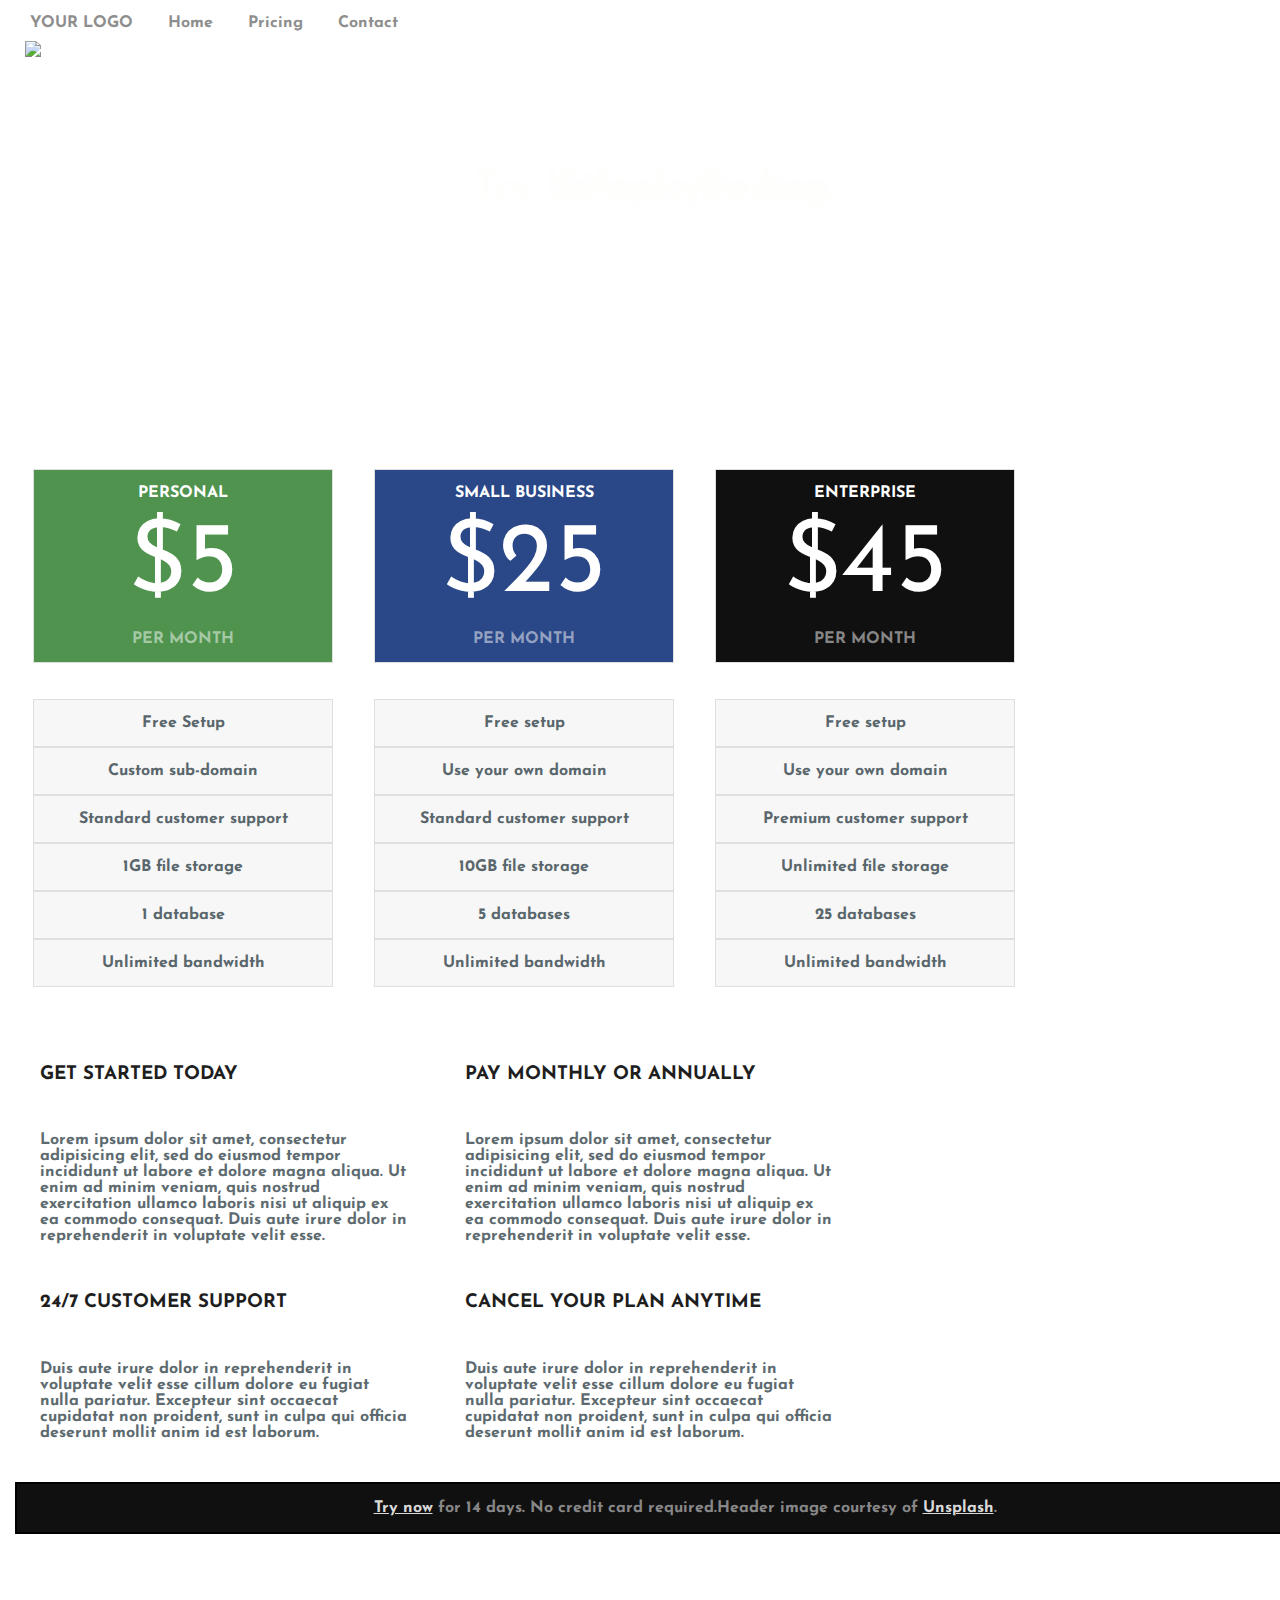
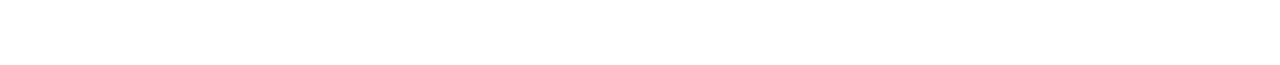
==== index.html @ f2d6f8c3 "Absolute treeText" ====
<!DOCTYPE html>
<html>
<head>
  <title>Your Webpage</title>
  <link rel="stylesheet" type="text/css" href="normalize.css">
  <link href='https://fonts.googleapis.com/css?family=Josefin+Sans:400,700,600' rel='stylesheet' type='text/css'>
  <link rel="stylesheet" type="text/css" href="main.css">
</head>
<body>

  <div class='Header'>
    <a href="#"> YOUR LOGO </a>
    <a href="#"> Home </a>
    <a href="#"> Pricing </a>
    <a href="#"> Contact </a>
  </div>

  <div class="homeTree">
  <img src="images/background.jpg" class="homeTreePic">
  <div class="treeText">Simple Pricing.</div>
  <div class="treeText" class="treeTextTwo">Try before you buy.</div>
  </div>

  </div>

  <div class="3columns">
      <ul class="topOne">
        <li class="useType1">PERSONAL</li>
        <li class="money1">$5</li>
        <li class="month1">PER MONTH</li>
      </ul>
      <ul class="topTwo">
        <li class="useType2">SMALL BUSINESS</li>
        <li class="money2">$25</li>
        <li class="month2">PER MONTH</li>
      </ul>
      <ul class="topThree">
        <li class="useType3">ENTERPRISE</li>
        <li class="money3">$45</li>
        <li class="month3">PER MONTH</li>
      </ul>
    <ul class="3column1">
      <li>Free Setup</li>
      <li>Custom sub-domain</li>
      <li>Standard customer support</li>
      <li>1GB file storage</li>
      <li>1 database</li>
      <li>Unlimited bandwidth</li>
    </ul>
    <ul class="3column2">
      <li>Free setup</li>
      <li>Use your own domain</li>
      <li>Standard customer support</li>
      <li>10GB file storage</li>
      <li>5 databases</li>
      <li>Unlimited bandwidth</li>
    </ul>
    <ul class="3column3">
      <li>Free setup</li>
      <li>Use your own domain</li>
      <li>Premium customer support</li>
      <li>Unlimited file storage</li>
      <li>25 databases</li>
      <li>Unlimited bandwidth</li>
    </ul>
  </div>

  <div class="2columns">
    <ol class="2column1">
      <li class="bodyText"><h3>GET STARTED TODAY</h3></li>
      <li class="bodyText">Lorem ipsum dolor sit amet, consectetur adipisicing elit, sed do eiusmod
      tempor incididunt ut labore et dolore magna aliqua. Ut enim ad minim veniam,
      quis nostrud exercitation ullamco laboris nisi ut aliquip ex ea commodo
      consequat. Duis aute irure dolor in reprehenderit in voluptate velit esse.
      </li>
      <li class="bodyText"><h3>24/7 CUSTOMER SUPPORT</h3></li>
      <li class="bodyText">Duis aute irure dolor in reprehenderit in voluptate velit esse
      cillum dolore eu fugiat nulla pariatur. Excepteur sint occaecat cupidatat non
      proident, sunt in culpa qui officia deserunt mollit anim id est laborum.
      </li>
    </ol>
    <ol class="2column2">
      <li class="bodyText"><h3>PAY MONTHLY OR ANNUALLY</h3></li>
      <li class="bodyText">Lorem ipsum dolor sit amet, consectetur adipisicing elit, sed do eiusmod
      tempor incididunt ut labore et dolore magna aliqua. Ut enim ad minim veniam,
      quis nostrud exercitation ullamco laboris nisi ut aliquip ex ea commodo
      consequat. Duis aute irure dolor in reprehenderit in voluptate velit esse.
      </li>
      <li class="bodyText"><h3>CANCEL YOUR PLAN ANYTIME</h3></li>
      <li class="bodyText">Duis aute irure dolor in reprehenderit in voluptate velit esse
      cillum dolore eu fugiat nulla pariatur. Excepteur sint occaecat cupidatat non
      proident, sunt in culpa qui officia deserunt mollit anim id est laborum.
      </li>
    </ol>
    
  </div>

  <div class="Bottom">
    <p><a href="#">Try now</a> for 14 days. No credit card required.Header image courtesy of <a href="#">Unsplash</a>.</p>
  </div>

</body>
</html>
---- main.css ----
body{
  font-family: 'Josefin Sans', sans-serif;
  padding: 5px;
  min-width:1340px;
  min-height: 1635px;
  margin: 10px;
  font-weight: bold;
}

ul{
  list-style: none;
  width: 300px;
  display: inline-block;
  text-align: center;
  padding: 10px;
  color: #59666C;
  margin: 8px;
}

ol{
  list-style: none;
  /*border: 2px solid black;*/
  width: 400px;
  display: inline-block;
  padding: 10px;
}

li{
  padding: 15px;
  border: 1px solid #DFDFDF;
  background-color: #F7F7F7;
}

h3{
  color: #1E1E1E;
}


div.Header a{
text-decoration: none;
color: #8E8E8E;
margin:15px;
font-weight: bold;
}

div.Header a:hover{
  color: #626262;
}


.homeTree{
position: relative;
min-height: 400px;
min-width: 98%;
overflow: hidden;
margin: 10px;
}

img.homeTreePic{
  max-width: 100%;
  position: absolute;
}
div.treeText{
  z-index: 2;
  color: #FEFEFD;
  font-size: 40px;
  position: absolute;
  top: 127px;
  right: 508px;
}
.treeTextTwo{
  position: absolute;
  top: 140px;
}

li.useType1{
  color: white;
  border-bottom: 0;
  background-color: #4F934E;
}
li.money1{
  color: white;
  border-top: 0;
  border-bottom: 0;
  font-size: 100px;
  font-weight: lighter;
  padding: 0;
  background-color: #4F934E;
}
li.month1{
  color: #A5C8A5;
  border-top: 0;
  font-weight: bold;
  background-color: #4F934E;
}
li.useType2{
  color: white;
  border-bottom: 0;
  background-color: #2A4787;
}
li.money2{
  color: white;
  border-top: 0;
  border-bottom: 0;
  font-size: 100px;
  font-weight: lighter;
  padding: 0;
  background-color: #2A4787;
}
li.month2{
  color: #94A2C2;
  border-top: 0;
  background-color: #2A4787;
}
li.useType3{
  color: white;
  border-bottom: 0;
  background-color: #101010;
}
li.money3{
  color: white;
  border-top: 0;
  border-bottom: 0;
  font-size: 100px;
  font-weight: lighter;
  padding: 0;
  background-color: #101010;
}
li.month3{
  color: #868686;
  border-top: 0;
  background-color: #101010;
}
li.bodyText{
  color: #5D6A6F;
  background-color: transparent;
  border: 0;
}

div.Bottom{
  text-align: center;
  border:2px solid black;
  background-color: #101010;
  color: #878787;
  font-weight: bold;
}
div.Bottom a{
  color: #DADADA;
}
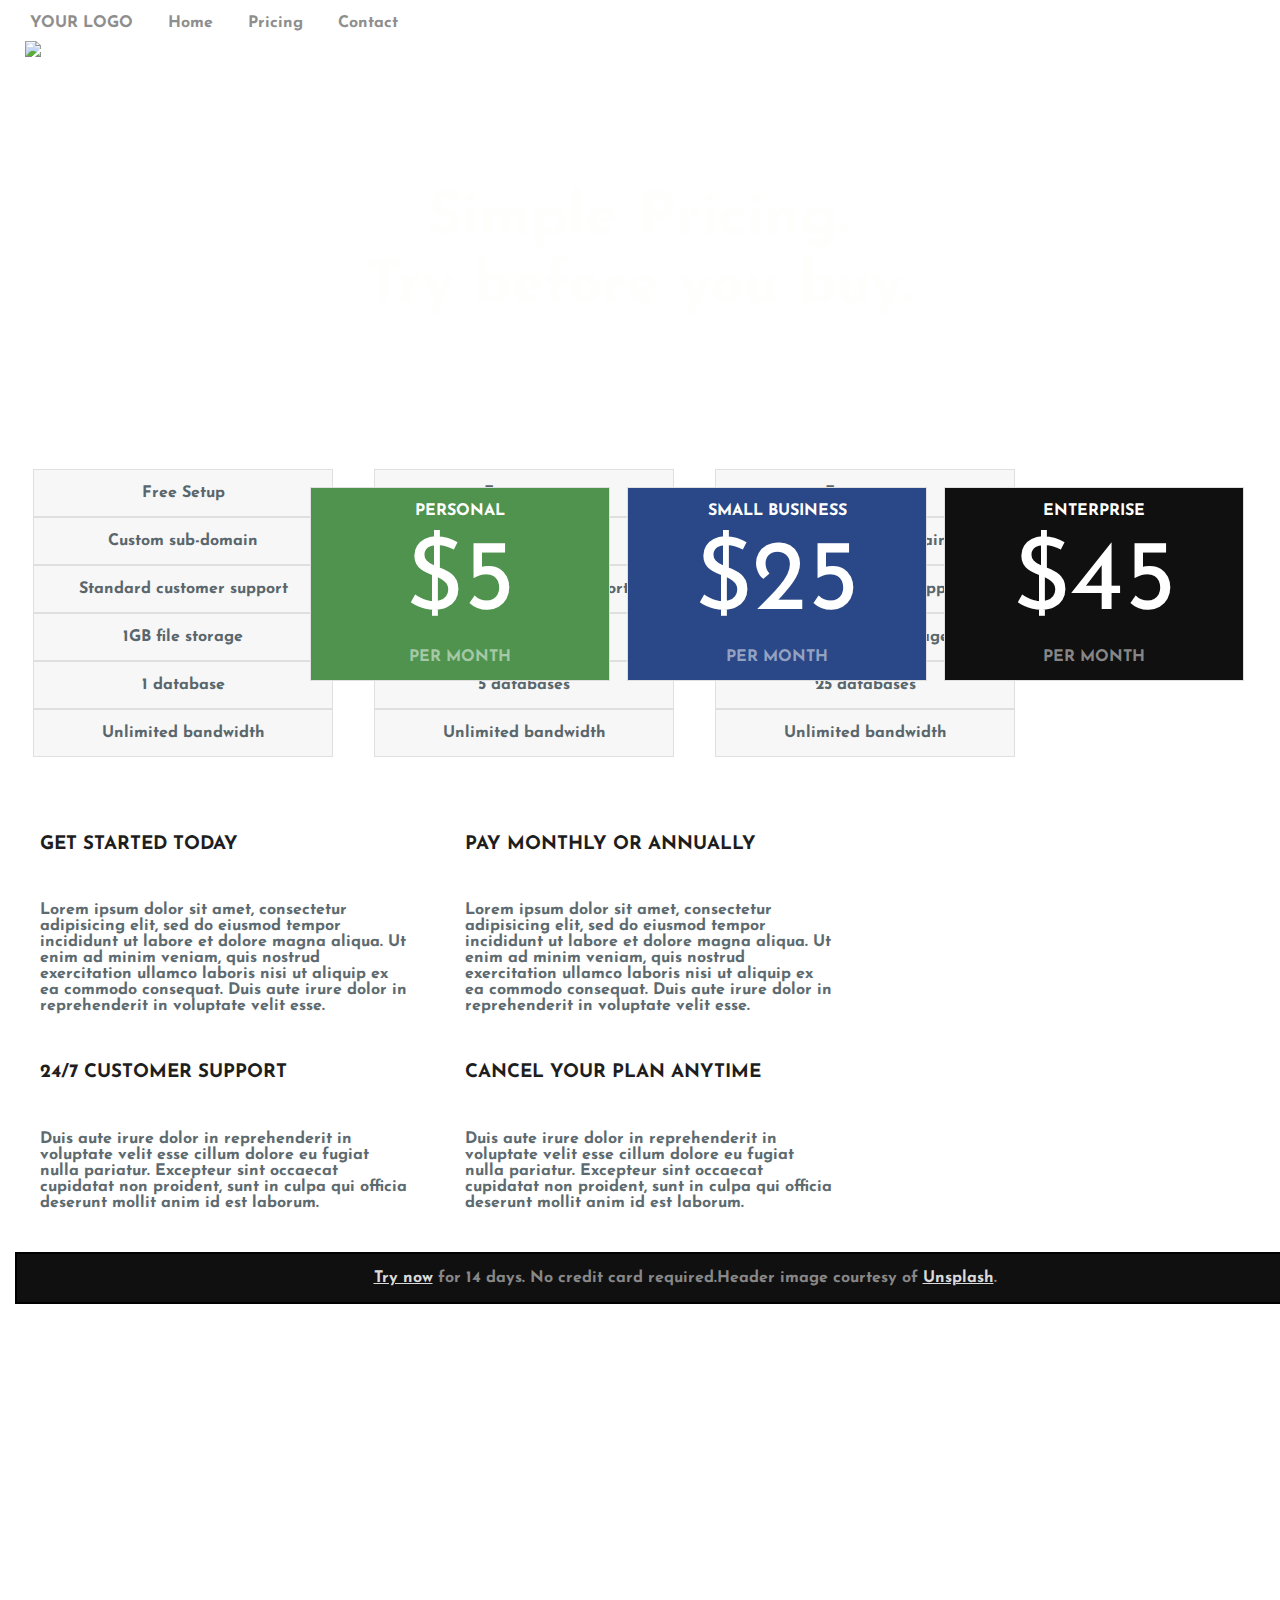
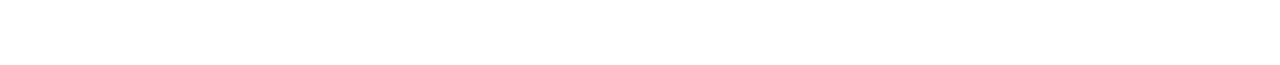
==== commit 40b285da: "tops aligned" ====
--- a/index.html
+++ b/index.html
@@ -17,8 +17,8 @@
 
   <div class="homeTree">
   <img src="images/background.jpg" class="homeTreePic">
-  <div class="treeText">Simple Pricing.</div>
-  <div class="treeText" class="treeTextTwo">Try before you buy.</div>
+  <div class="treeTextOne">Simple Pricing.</div>
+  <div class="treeTextTwo">Try before you buy.</div>
   </div>
 
   </div>
--- a/main.css
+++ b/main.css
@@ -60,17 +60,41 @@
   max-width: 100%;
   position: absolute;
 }
-div.treeText{
+div.treeTextOne{
   z-index: 2;
   color: #FEFEFD;
-  font-size: 40px;
+  font-size: 60px;
   position: absolute;
-  top: 127px;
-  right: 508px;
+  top: 148px;
+  right: 497px;
 }
-.treeTextTwo{
+div.treeTextTwo{
+  z-index: 2;
+  color: #FEFEFD;
+  font-size: 60px;
   position: absolute;
-  top: 140px;
+  top: 216px;
+  right: 432px;
+}
+
+div.3columns{
+  position: relative;
+}
+
+ul.topOne{
+  position: absolute;
+  top: 469px;
+  right: 652px;
+}
+ul.topTwo{
+  position: absolute;
+  top: 469px;
+  right: 335px;
+}
+ul.topThree{
+  position: absolute;
+  top: 469px;
+  right: 18px;
 }
 
 li.useType1{
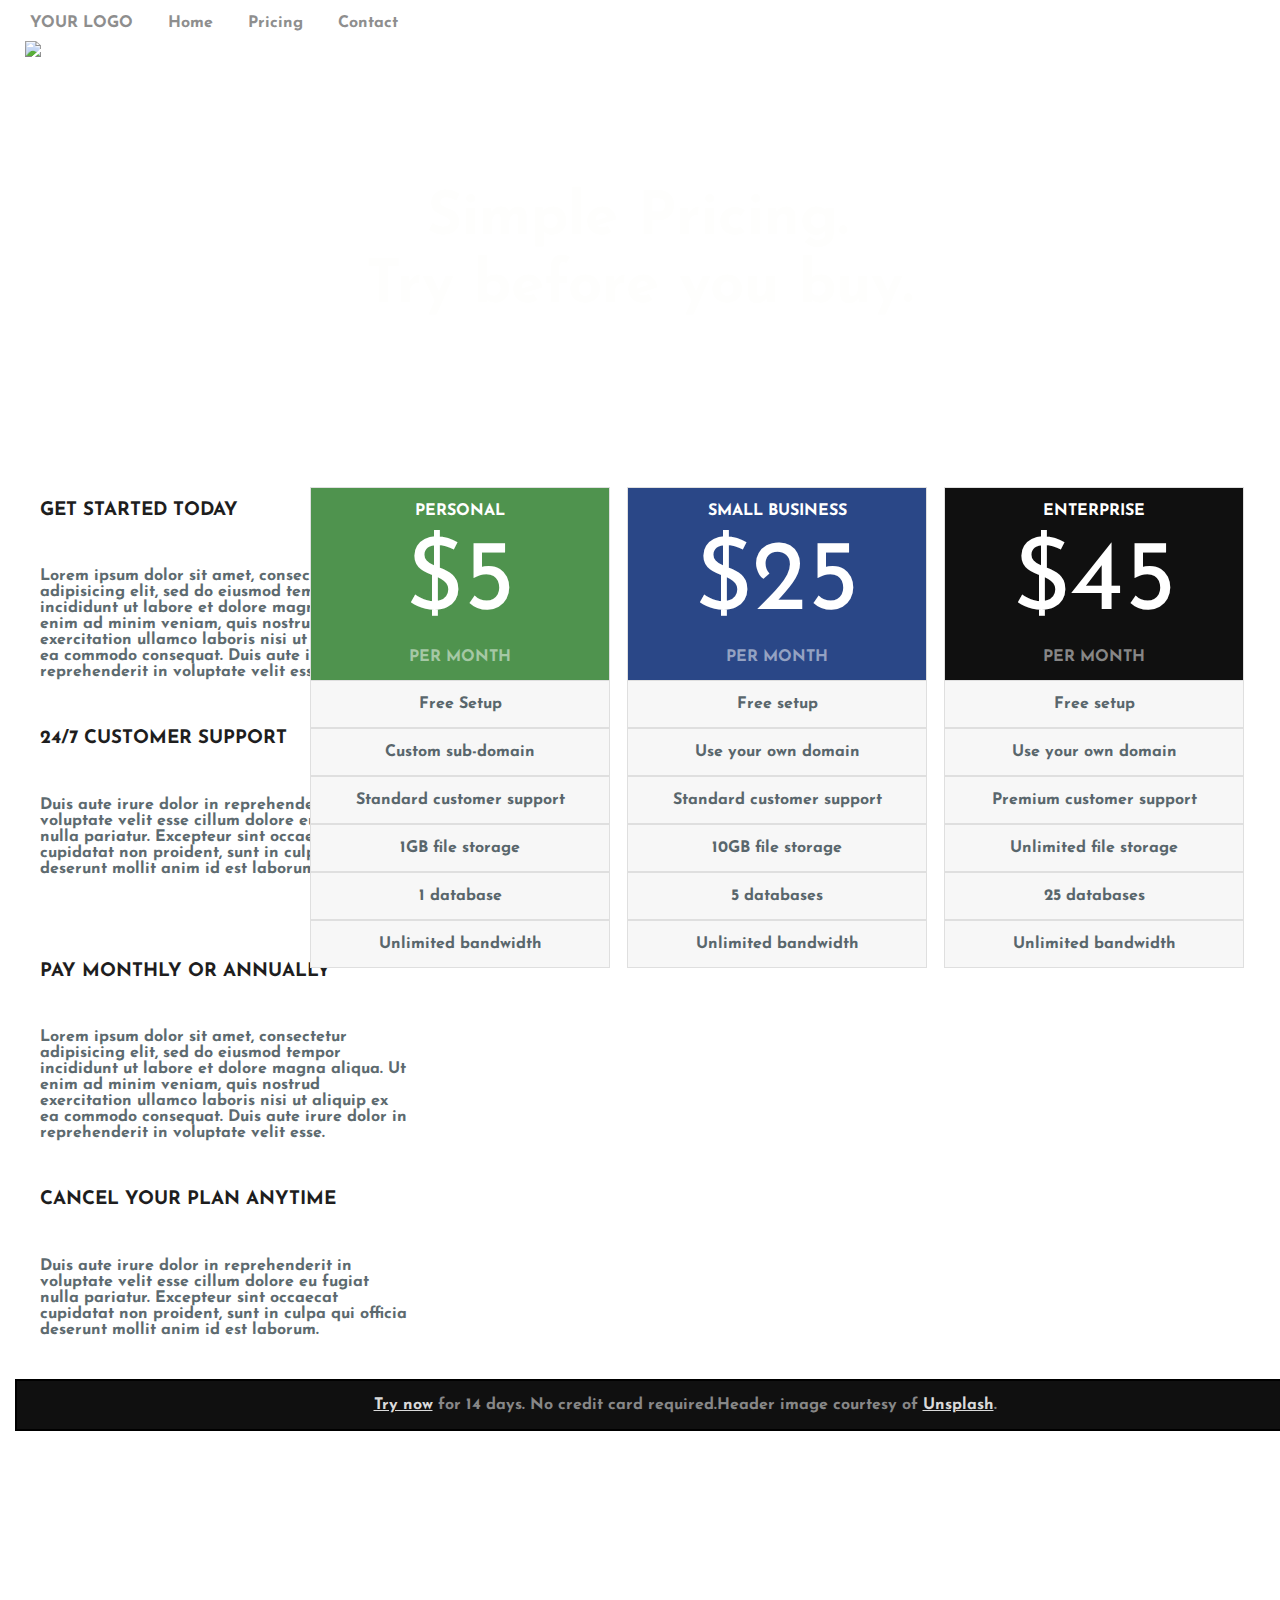
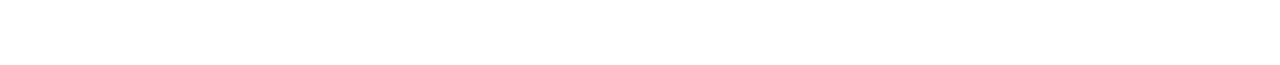
==== commit ff80f326: "top 3 columns organized" ====
--- a/index.html
+++ b/index.html
@@ -39,7 +39,7 @@
         <li class="money3">$45</li>
         <li class="month3">PER MONTH</li>
       </ul>
-    <ul class="3column1">
+    <ul class="threeColumnOne">
       <li>Free Setup</li>
       <li>Custom sub-domain</li>
       <li>Standard customer support</li>
@@ -47,7 +47,7 @@
       <li>1 database</li>
       <li>Unlimited bandwidth</li>
     </ul>
-    <ul class="3column2">
+    <ul class="threeColumnTwo">
       <li>Free setup</li>
       <li>Use your own domain</li>
       <li>Standard customer support</li>
@@ -55,7 +55,7 @@
       <li>5 databases</li>
       <li>Unlimited bandwidth</li>
     </ul>
-    <ul class="3column3">
+    <ul class="threeColumnThree">
       <li>Free setup</li>
       <li>Use your own domain</li>
       <li>Premium customer support</li>
--- a/main.css
+++ b/main.css
@@ -19,9 +19,8 @@
 
 ol{
   list-style: none;
-  /*border: 2px solid black;*/
   width: 400px;
-  display: inline-block;
+  /*display: inline-block;*/
   padding: 10px;
 }
 
@@ -94,6 +93,21 @@
 ul.topThree{
   position: absolute;
   top: 469px;
+  right: 18px;
+}
+ul.threeColumnOne{
+  position: absolute;
+  top: 662px;
+  right: 652px;
+}
+ul.threeColumnTwo{
+  position: absolute;
+  top: 662px;
+  right: 335px;
+}
+ul.threeColumnThree{
+  position: absolute;
+  top: 662px;
   right: 18px;
 }
 
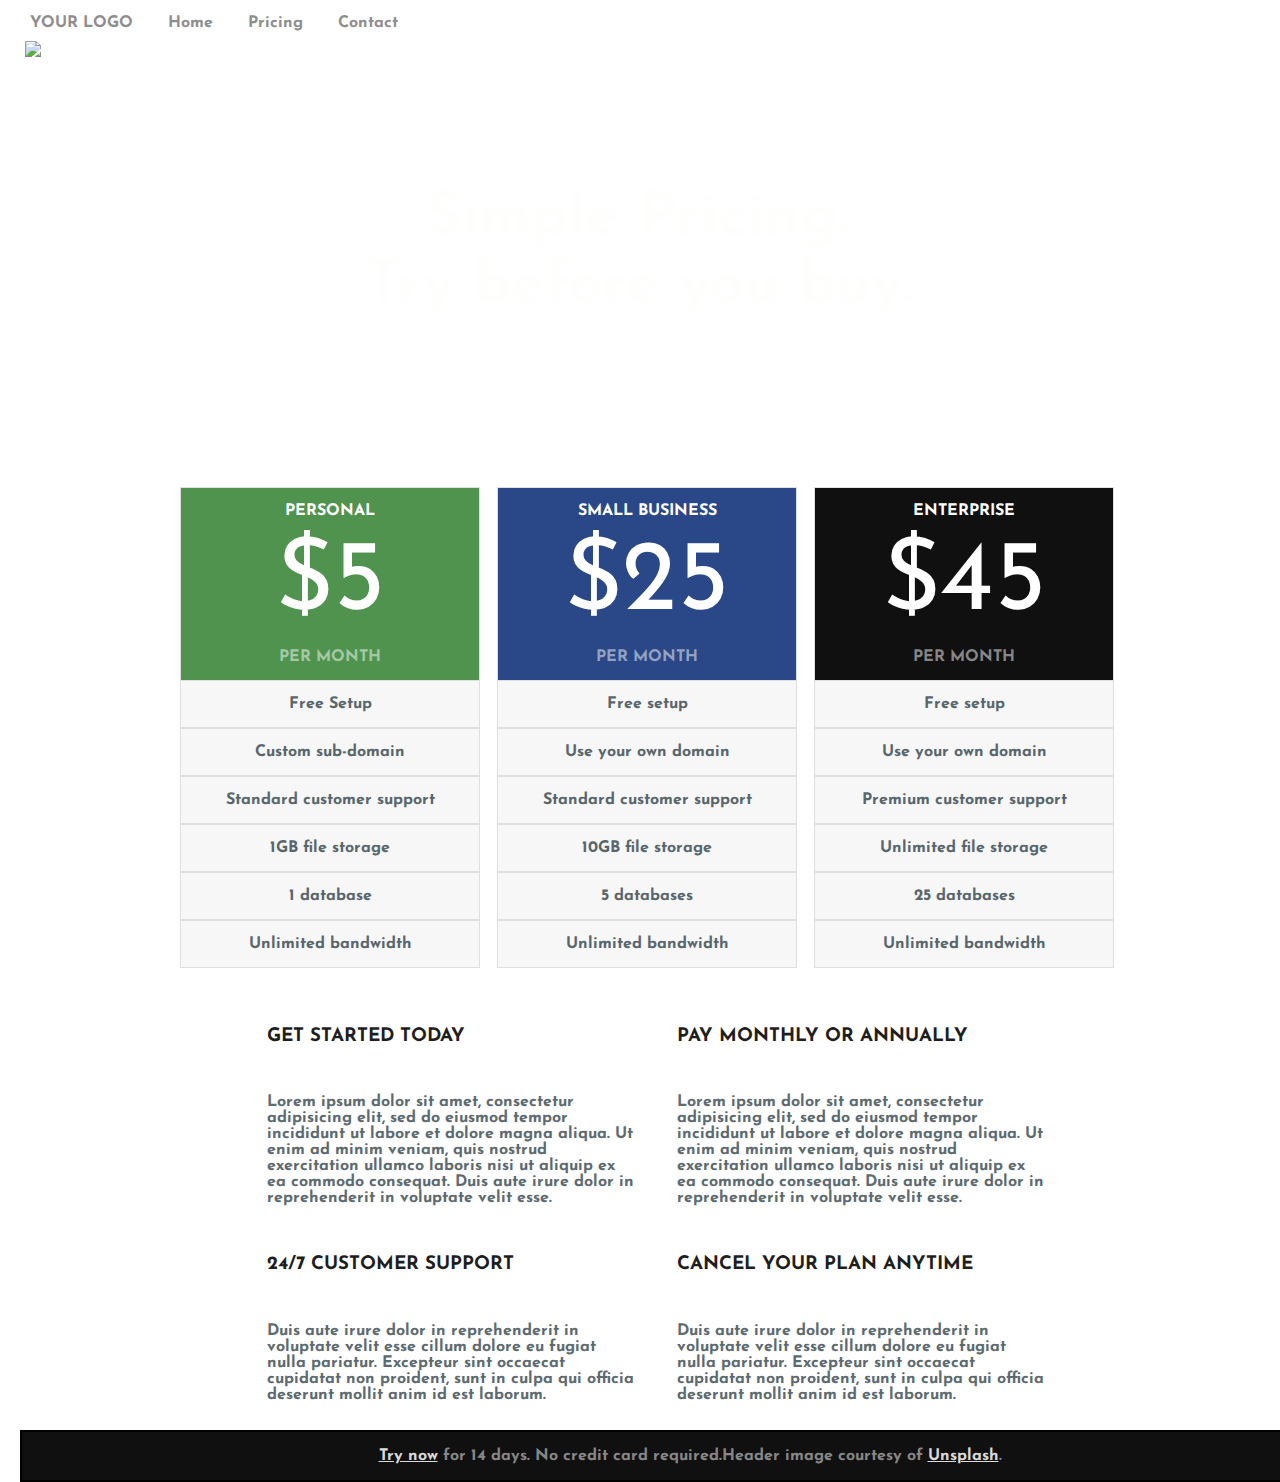
==== commit ca2dc3bd: "Done minus submit buttons" ====
--- a/index.html
+++ b/index.html
@@ -66,7 +66,7 @@
   </div>
 
   <div class="2columns">
-    <ol class="2column1">
+    <ol class="twoColumnOne">
       <li class="bodyText"><h3>GET STARTED TODAY</h3></li>
       <li class="bodyText">Lorem ipsum dolor sit amet, consectetur adipisicing elit, sed do eiusmod
       tempor incididunt ut labore et dolore magna aliqua. Ut enim ad minim veniam,
@@ -79,7 +79,7 @@
       proident, sunt in culpa qui officia deserunt mollit anim id est laborum.
       </li>
     </ol>
-    <ol class="2column2">
+    <ol class="twoColumnTwo">
       <li class="bodyText"><h3>PAY MONTHLY OR ANNUALLY</h3></li>
       <li class="bodyText">Lorem ipsum dolor sit amet, consectetur adipisicing elit, sed do eiusmod
       tempor incididunt ut labore et dolore magna aliqua. Ut enim ad minim veniam,
--- a/main.css
+++ b/main.css
@@ -2,7 +2,7 @@
   font-family: 'Josefin Sans', sans-serif;
   padding: 5px;
   min-width:1340px;
-  min-height: 1635px;
+  min-height: 1000px;
   margin: 10px;
   font-weight: bold;
 }
@@ -21,7 +21,7 @@
   list-style: none;
   width: 400px;
   /*display: inline-block;*/
-  padding: 10px;
+  padding: 4px;
 }
 
 li{
@@ -50,7 +50,7 @@
 .homeTree{
 position: relative;
 min-height: 400px;
-min-width: 98%;
+min-width: 1320px;
 overflow: hidden;
 margin: 10px;
 }
@@ -83,32 +83,32 @@
 ul.topOne{
   position: absolute;
   top: 469px;
-  right: 652px;
+  left: 162px;
 }
 ul.topTwo{
   position: absolute;
   top: 469px;
-  right: 335px;
+  left: 479px;
 }
 ul.topThree{
   position: absolute;
   top: 469px;
-  right: 18px;
+  left: 796px;
 }
 ul.threeColumnOne{
   position: absolute;
   top: 662px;
-  right: 652px;
+  left: 162px;
 }
 ul.threeColumnTwo{
   position: absolute;
   top: 662px;
-  right: 335px;
+  left: 479px;
 }
 ul.threeColumnThree{
   position: absolute;
   top: 662px;
-  right: 18px;
+  left: 796px;
 }
 
 li.useType1{
@@ -169,6 +169,21 @@
   border-top: 0;
   background-color: #101010;
 }
+
+div.2columns{
+  position: relative;
+}
+ol.twoColumnOne{
+  position: absolute;
+  top: 973px;
+  left: 248px;
+}
+ol.twoColumnTwo{
+  position: absolute;
+  top: 973px;
+  left: 658px;
+}
+
 li.bodyText{
   color: #5D6A6F;
   background-color: transparent;
@@ -181,7 +196,11 @@
   background-color: #101010;
   color: #878787;
   font-weight: bold;
-}
+  position: relative;
+  top: 979px;
+  left: 5px;
+}
+
 div.Bottom a{
   color: #DADADA;
 }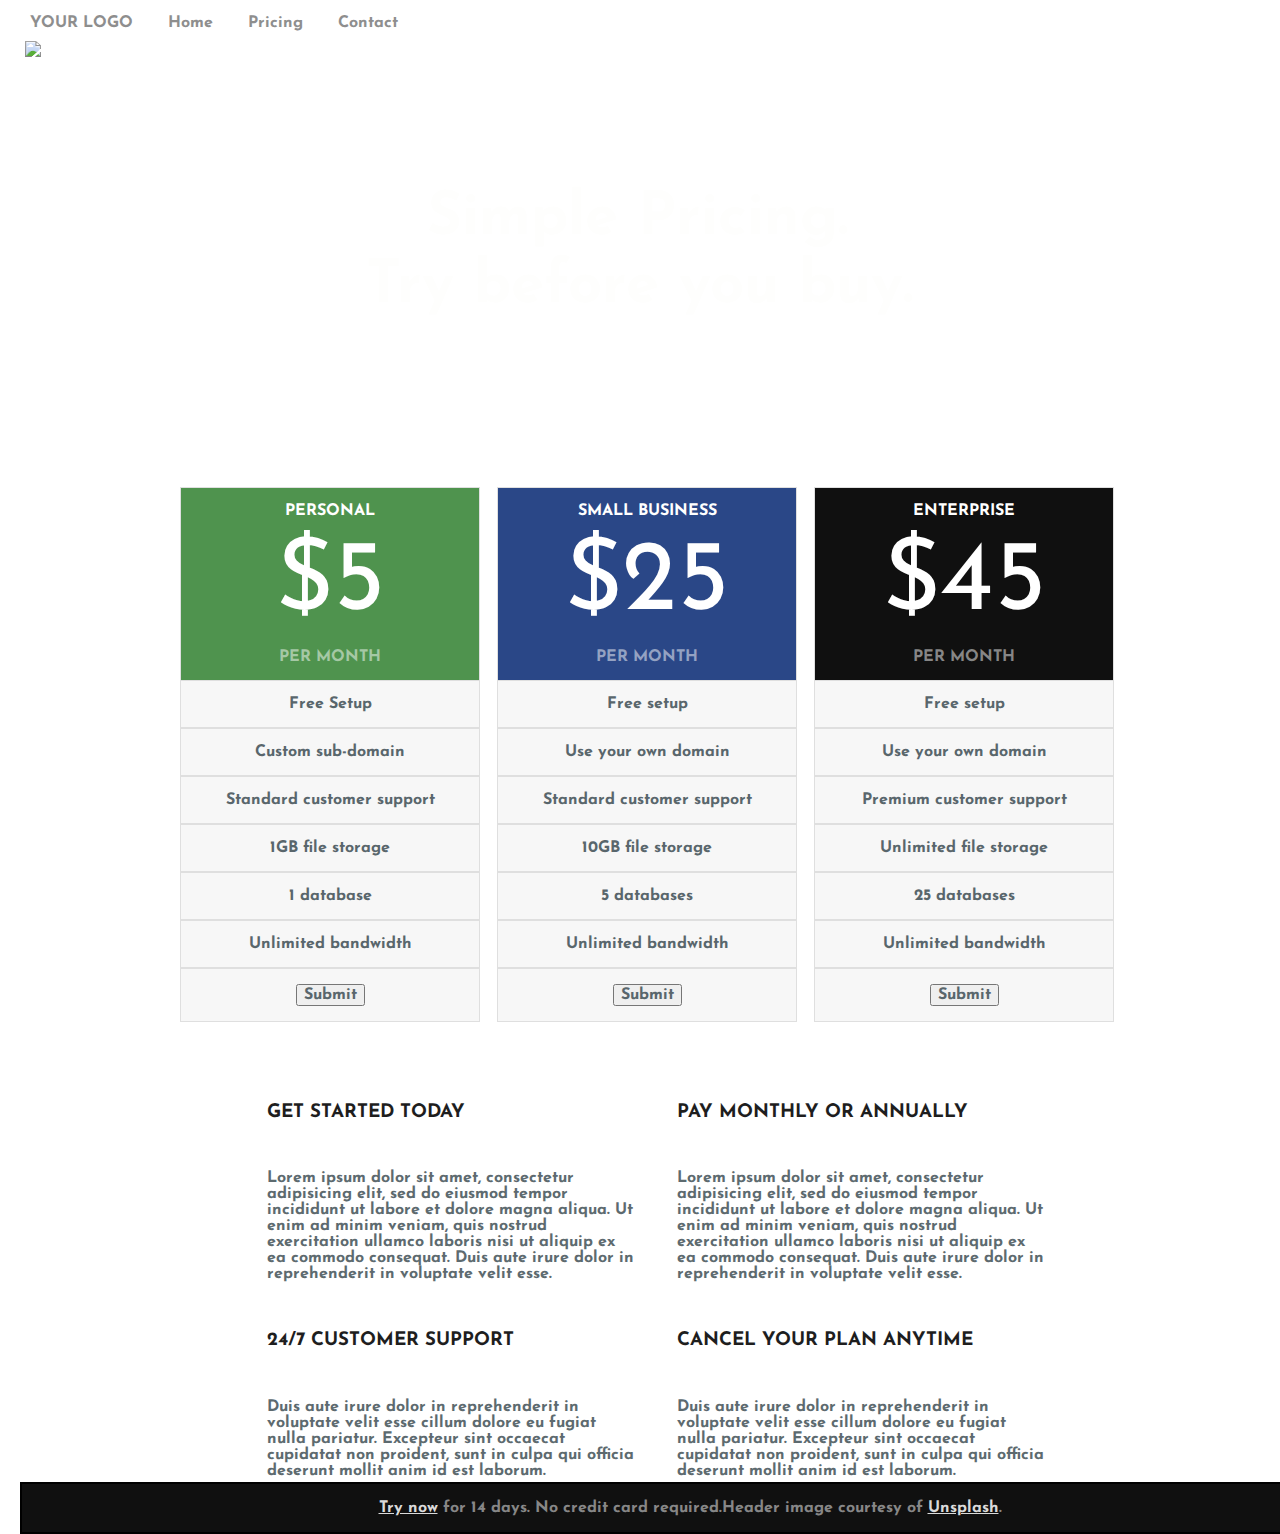
==== commit 9a0e25e3: "Looking good" ====
--- a/index.html
+++ b/index.html
@@ -46,6 +46,7 @@
       <li>1GB file storage</li>
       <li>1 database</li>
       <li>Unlimited bandwidth</li>
+      <li><button>Submit</button></li>
     </ul>
     <ul class="threeColumnTwo">
       <li>Free setup</li>
@@ -54,6 +55,7 @@
       <li>10GB file storage</li>
       <li>5 databases</li>
       <li>Unlimited bandwidth</li>
+      <li><button>Submit</button></li>
     </ul>
     <ul class="threeColumnThree">
       <li>Free setup</li>
@@ -62,6 +64,7 @@
       <li>Unlimited file storage</li>
       <li>25 databases</li>
       <li>Unlimited bandwidth</li>
+      <li><button>Submit</button></li>
     </ul>
   </div>
 
--- a/main.css
+++ b/main.css
@@ -2,7 +2,7 @@
   font-family: 'Josefin Sans', sans-serif;
   padding: 5px;
   min-width:1340px;
-  min-height: 1000px;
+  min-height: 1300px;
   margin: 10px;
   font-weight: bold;
 }
@@ -175,12 +175,12 @@
 }
 ol.twoColumnOne{
   position: absolute;
-  top: 973px;
+  top: 1049px;
   left: 248px;
 }
 ol.twoColumnTwo{
   position: absolute;
-  top: 973px;
+  top: 1049px;
   left: 658px;
 }
 
@@ -197,7 +197,7 @@
   color: #878787;
   font-weight: bold;
   position: relative;
-  top: 979px;
+  top: 1031px;
   left: 5px;
 }
 
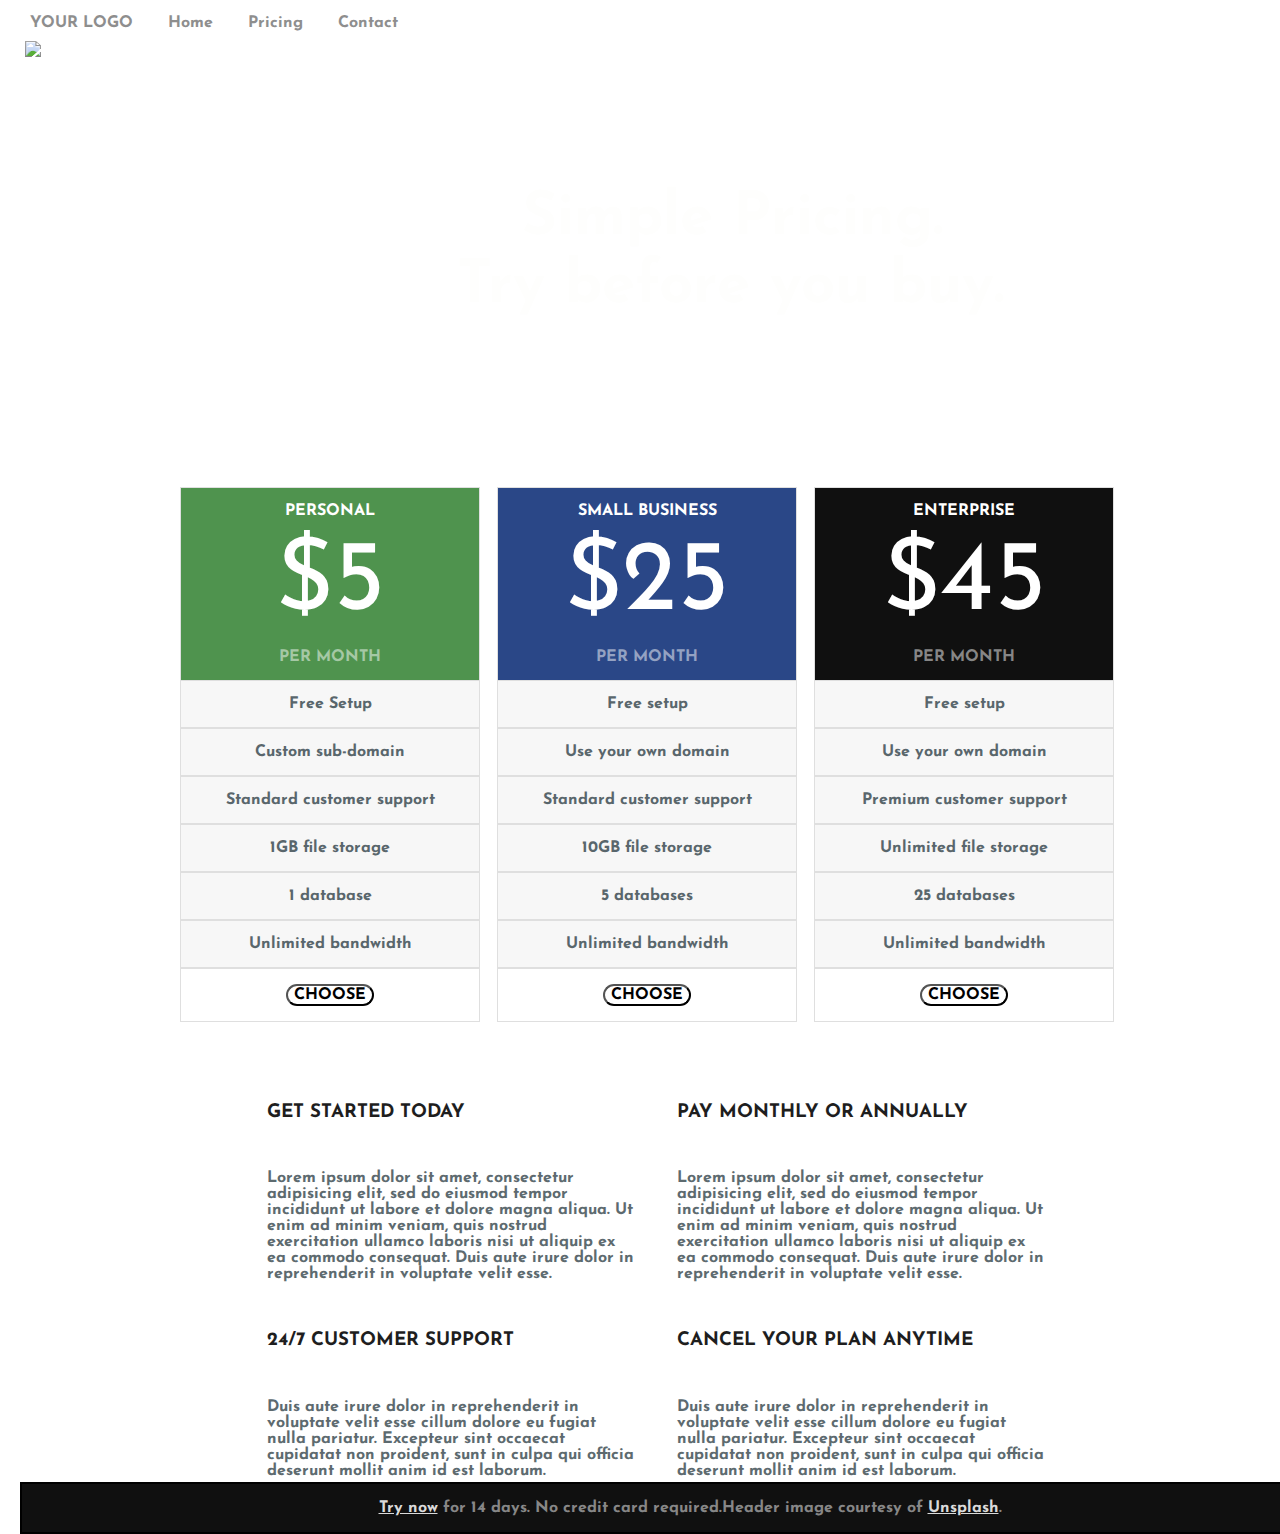
==== commit 079fa1da: "possible perfect" ====
--- a/index.html
+++ b/index.html
@@ -46,7 +46,7 @@
       <li>1GB file storage</li>
       <li>1 database</li>
       <li>Unlimited bandwidth</li>
-      <li><button>Submit</button></li>
+      <li class="choose"><button>CHOOSE</button></li>
     </ul>
     <ul class="threeColumnTwo">
       <li>Free setup</li>
@@ -55,7 +55,7 @@
       <li>10GB file storage</li>
       <li>5 databases</li>
       <li>Unlimited bandwidth</li>
-      <li><button>Submit</button></li>
+      <li class="choose"><button>CHOOSE</button></li>
     </ul>
     <ul class="threeColumnThree">
       <li>Free setup</li>
@@ -64,7 +64,7 @@
       <li>Unlimited file storage</li>
       <li>25 databases</li>
       <li>Unlimited bandwidth</li>
-      <li><button>Submit</button></li>
+      <li class="choose"><button>CHOOSE</button></li>
     </ul>
   </div>
 
--- a/main.css
+++ b/main.css
@@ -65,7 +65,7 @@
   font-size: 60px;
   position: absolute;
   top: 148px;
-  right: 497px;
+  left: 497px;
 }
 div.treeTextTwo{
   z-index: 2;
@@ -73,7 +73,7 @@
   font-size: 60px;
   position: absolute;
   top: 216px;
-  right: 432px;
+  left: 432px;
 }
 
 div.3columns{
@@ -168,6 +168,14 @@
   color: #868686;
   border-top: 0;
   background-color: #101010;
+}
+li.choose{
+  color: black;
+  background-color: transparent;
+}
+button{
+  border-radius: 25px;
+  background-color: transparent;
 }
 
 div.2columns{
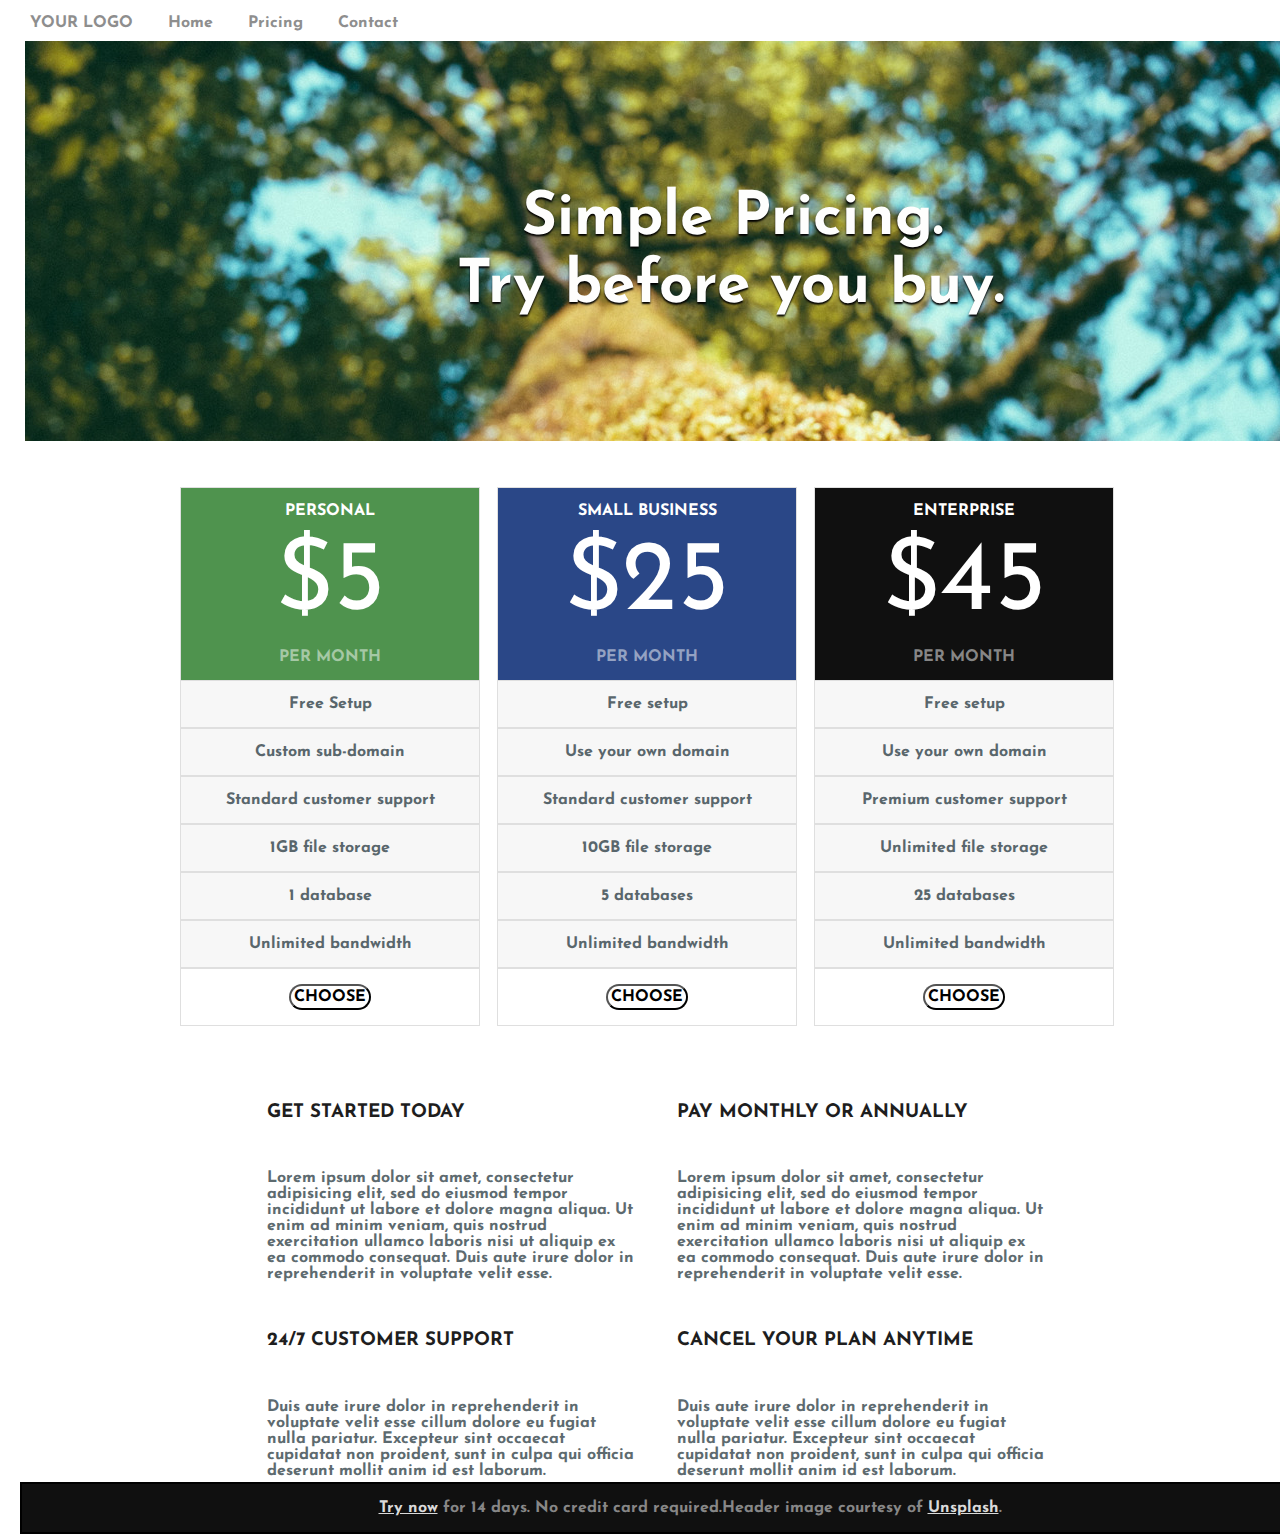
==== commit 14dfadc9: "Capitalized that images" ====
--- a/index.html
+++ b/index.html
@@ -16,7 +16,7 @@
   </div>
 
   <div class="homeTree">
-  <img src="images/background.jpg" class="homeTreePic">
+  <img src="Images/background.jpg" class="homeTreePic">
   <div class="treeTextOne">Simple Pricing.</div>
   <div class="treeTextTwo">Try before you buy.</div>
   </div>
--- a/main.css
+++ b/main.css
@@ -66,6 +66,7 @@
   position: absolute;
   top: 148px;
   left: 497px;
+  text-shadow: 0 2px 2px black;
 }
 div.treeTextTwo{
   z-index: 2;
@@ -74,6 +75,7 @@
   position: absolute;
   top: 216px;
   left: 432px;
+  text-shadow: 0 2px 2px black;
 }
 
 div.3columns{
@@ -176,6 +178,7 @@
 button{
   border-radius: 25px;
   background-color: transparent;
+  padding: 3px;
 }
 
 div.2columns{
@@ -190,6 +193,9 @@
   position: absolute;
   top: 1049px;
   left: 658px;
+}
+li.bodytext .bodyTop{
+  font-size: 40px;
 }
 
 li.bodyText{
@@ -207,6 +213,7 @@
   position: relative;
   top: 1031px;
   left: 5px;
+  width: 1340;
 }
 
 div.Bottom a{
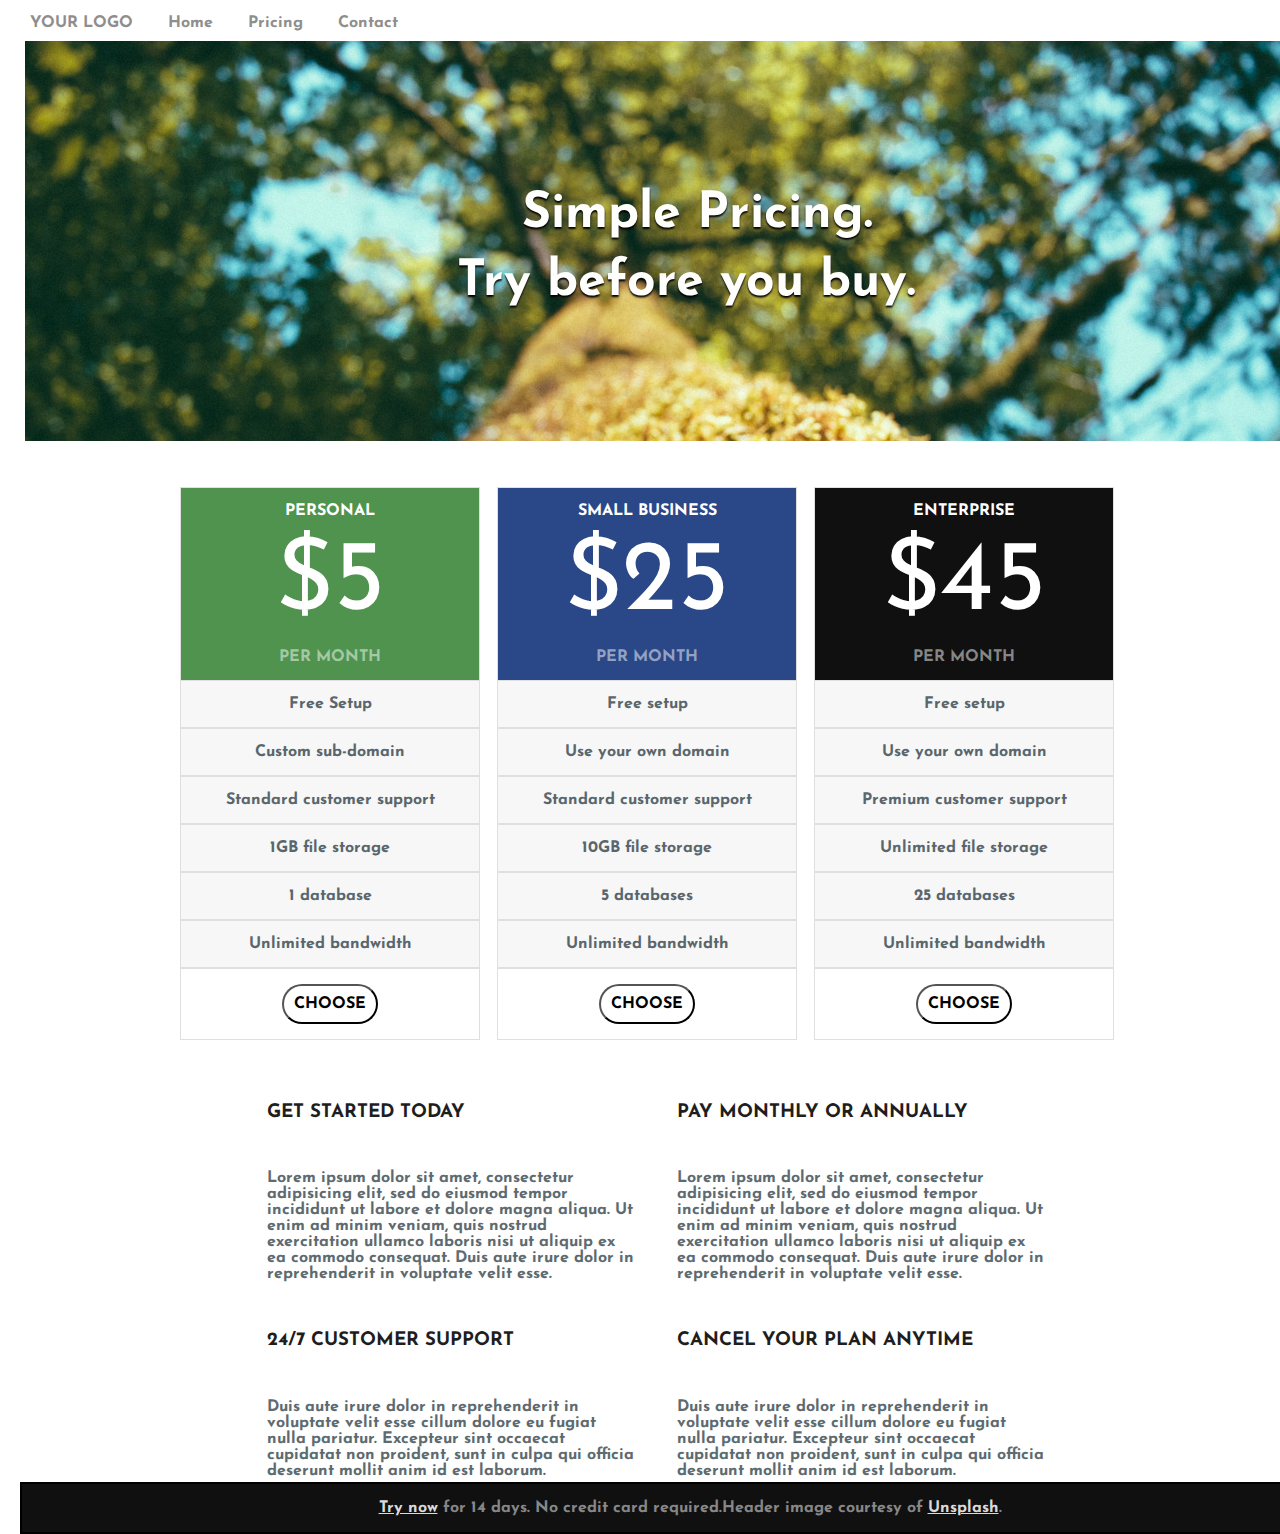
==== commit 4fb5a6e8: "Font sizing" ====
--- a/index.html
+++ b/index.html
@@ -70,26 +70,26 @@
 
   <div class="2columns">
     <ol class="twoColumnOne">
-      <li class="bodyText"><h3>GET STARTED TODAY</h3></li>
+      <li class="bodyText" class="bodyTextTop"><h3>GET STARTED TODAY</h3></li>
       <li class="bodyText">Lorem ipsum dolor sit amet, consectetur adipisicing elit, sed do eiusmod
       tempor incididunt ut labore et dolore magna aliqua. Ut enim ad minim veniam,
       quis nostrud exercitation ullamco laboris nisi ut aliquip ex ea commodo
       consequat. Duis aute irure dolor in reprehenderit in voluptate velit esse.
       </li>
-      <li class="bodyText"><h3>24/7 CUSTOMER SUPPORT</h3></li>
+      <li class="bodyText" class="bodyTextTop"><h3>24/7 CUSTOMER SUPPORT</h3></li>
       <li class="bodyText">Duis aute irure dolor in reprehenderit in voluptate velit esse
       cillum dolore eu fugiat nulla pariatur. Excepteur sint occaecat cupidatat non
       proident, sunt in culpa qui officia deserunt mollit anim id est laborum.
       </li>
     </ol>
     <ol class="twoColumnTwo">
-      <li class="bodyText"><h3>PAY MONTHLY OR ANNUALLY</h3></li>
+      <li class="bodyText" class="bodyTextTop"><h3>PAY MONTHLY OR ANNUALLY</h3></li>
       <li class="bodyText">Lorem ipsum dolor sit amet, consectetur adipisicing elit, sed do eiusmod
       tempor incididunt ut labore et dolore magna aliqua. Ut enim ad minim veniam,
       quis nostrud exercitation ullamco laboris nisi ut aliquip ex ea commodo
       consequat. Duis aute irure dolor in reprehenderit in voluptate velit esse.
       </li>
-      <li class="bodyText"><h3>CANCEL YOUR PLAN ANYTIME</h3></li>
+      <li class="bodyText" class="bodyTextTop"><h3>CANCEL YOUR PLAN ANYTIME</h3></li>
       <li class="bodyText">Duis aute irure dolor in reprehenderit in voluptate velit esse
       cillum dolore eu fugiat nulla pariatur. Excepteur sint occaecat cupidatat non
       proident, sunt in culpa qui officia deserunt mollit anim id est laborum.
--- a/main.css
+++ b/main.css
@@ -62,7 +62,7 @@
 div.treeTextOne{
   z-index: 2;
   color: #FEFEFD;
-  font-size: 60px;
+  font-size: 50px;
   position: absolute;
   top: 148px;
   left: 497px;
@@ -71,7 +71,7 @@
 div.treeTextTwo{
   z-index: 2;
   color: #FEFEFD;
-  font-size: 60px;
+  font-size: 50px;
   position: absolute;
   top: 216px;
   left: 432px;
@@ -176,9 +176,9 @@
   background-color: transparent;
 }
 button{
-  border-radius: 25px;
+  border-radius: 40px;
   background-color: transparent;
-  padding: 3px;
+  padding: 10px;
 }
 
 div.2columns{
@@ -194,15 +194,15 @@
   top: 1049px;
   left: 658px;
 }
-li.bodytext .bodyTop{
-  font-size: 40px;
-}
+
 
 li.bodyText{
   color: #5D6A6F;
-  background-color: transparent;
+  background-color: white;
   border: 0;
-}
+  /*margin: -20px 0 0 0;*/
+}
+
 
 div.Bottom{
   text-align: center;
